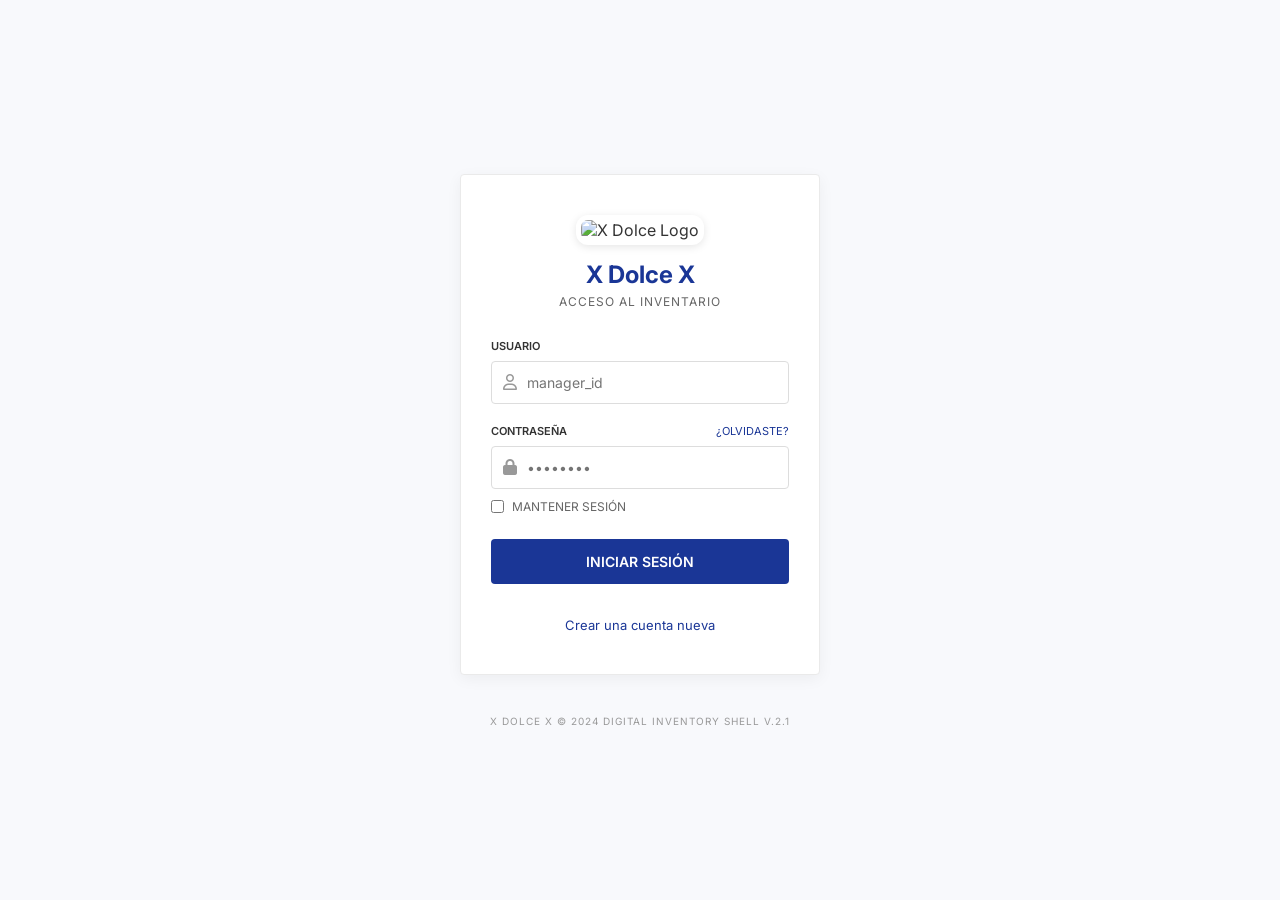
==== frontend/customers.html @ 228d72e4 "Subir carpeta X Dolce Inventario(Backend, database, Frontend" ====
<!DOCTYPE html>
<html lang="es">
<head>
    <meta charset="UTF-8">
    <meta name="viewport" content="width=device-width, initial-scale=1.0">
    <title>X Dolce - Clientes</title>
    <link href="https://fonts.googleapis.com/css2?family=Inter:wght@400;500;600;700&display=swap" rel="stylesheet">
    <link rel="stylesheet" href="https://cdnjs.cloudflare.com/ajax/libs/font-awesome/6.4.0/css/all.min.css">
    <link rel="stylesheet" href="css/style.css">
    <link rel="stylesheet" href="css/layout.css">
</head>
<body>

    <div class="app-container">
        <!-- Sidebar -->
        <aside class="sidebar">
            <div>
                <div class="sidebar-header">
                    <div class="sidebar-logo">
                        <img src="https://ui-avatars.com/api/?name=X+D&background=fff&color=1a3696&bold=true" alt="Logo">
                        <div>
                            <h2>X Dolce</h2>
                            <p>Operaciones de inventario</p>
                        </div>
                    </div>
                </div>
                
                <ul class="sidebar-menu">
                    <li><a href="dashboard.html"><i class="fa-solid fa-box"></i> Inventario</a></li>
                    <li><a href="pos.html"><i class="fa-solid fa-cash-register"></i> Punto de Venta</a></li>
                    <li><a href="layaways.html"><i class="fa-solid fa-box-open"></i> Apartados</a></li>
                    <li><a href="customers.html" class="active"><i class="fa-solid fa-users"></i> Clientes</a></li>
                    <li><a href="history.html"><i class="fa-solid fa-clock-rotate-left"></i> Historial</a></li>
                </ul>

                <div class="sidebar-action">
                    <button class="btn-primary" style="width: 100%;" onclick="openCustomerModal()"><i class="fa-solid fa-plus"></i> Nuevo Cliente</button>
                </div>
            </div>

            <ul class="sidebar-menu sidebar-footer">
                <li><a href="settings.html"><i class="fa-solid fa-gear"></i> Ajustes</a></li>
                <li><a href="#"><i class="fa-regular fa-circle-question"></i> Soporte</a></li>
                <li><a href="#" onclick="logout()"><i class="fa-solid fa-arrow-right-from-bracket"></i> Salir</a></li>
            </ul>
        </aside>

        <!-- Main Content -->
        <main class="main-content">
            <header class="topbar">
                <div class="search-bar">
                    <i class="fa-solid fa-magnifying-glass"></i>
                    <input type="text" id="searchInput" placeholder="Buscar cliente por nombre o documento..." onkeyup="filterCustomers()">
                </div>
                <div class="topbar-actions">
                    <div class="user-profile">
                        <i class="fa-solid fa-circle-user" style="font-size: 24px; color: var(--primary-color);"></i>
                        <span id="userNameDisplay">Usuario</span>
                    </div>
                </div>
            </header>

            <div class="page-content">
                <div class="page-header">
                    <h1 class="page-title">Directorio de Clientes</h1>
                    <div class="action-buttons">
                        <button class="btn-primary" onclick="openCustomerModal()"><i class="fa-solid fa-user-plus"></i> Registrar Cliente</button>
                    </div>
                </div>

                <div style="background: white; border-radius: 8px; padding: 20px; box-shadow: 0 1px 3px rgba(0,0,0,0.05);">
                    <table class="data-table">
                        <thead>
                            <tr>
                                <th>ID / Doc</th>
                                <th>Nombre Completo</th>
                                <th>Teléfono</th>
                                <th>Correo</th>
                                <th>Dirección</th>
                                <th>Acciones</th>
                            </tr>
                        </thead>
                        <tbody id="customersTableBody">
                            <!-- Llenado por JS -->
                        </tbody>
                    </table>
                </div>
            </div>
        </main>
    </div>

    <!-- Modal for Customer Form -->
    <div id="customerModal" class="modal" style="display:none; position:fixed; top:0; left:0; width:100%; height:100%; background:rgba(0,0,0,0.5); z-index:1000; align-items:center; justify-content:center;">
        <div style="background:white; padding:30px; border-radius:8px; width:500px; max-width:90%;">
            <h2 id="modalTitle" style="margin-bottom: 20px;">Registrar Cliente</h2>
            <form id="customerForm" onsubmit="saveCustomer(event)">
                <input type="hidden" id="customerId">
                <div class="form-group" style="margin-bottom: 15px;">
                    <label>Nombre Completo *</label>
                    <input type="text" id="custName" class="form-input" style="width: 100%;" required>
                </div>
                <div class="form-group" style="margin-bottom: 15px;">
                    <label>Documento / Cédula</label>
                    <input type="text" id="custDoc" class="form-input" style="width: 100%;">
                </div>
                <div style="display: grid; grid-template-columns: 1fr 1fr; gap: 15px; margin-bottom: 15px;">
                    <div class="form-group">
                        <label>Teléfono</label>
                        <input type="text" id="custPhone" class="form-input" style="width: 100%;">
                    </div>
                    <div class="form-group">
                        <label>Correo</label>
                        <input type="email" id="custEmail" class="form-input" style="width: 100%;">
                    </div>
                </div>
                <div class="form-group" style="margin-bottom: 20px;">
                    <label>Dirección</label>
                    <input type="text" id="custAddress" class="form-input" style="width: 100%;">
                </div>
                <div style="display: flex; justify-content: flex-end; gap: 10px;">
                    <button type="button" class="btn-secondary" onclick="closeCustomerModal()">Cancelar</button>
                    <button type="submit" class="btn-primary">Guardar Cliente</button>
                </div>
            </form>
        </div>
    </div>

    <script src="js/api.js"></script>
    <script src="js/auth.js"></script>
    <script src="js/customers.js"></script>
</body>
</html>
---- frontend/css/style.css ----
:root {
    --primary-color: #1a3696;
    --primary-hover: #122872;
    --background-color: #f5f6fa;
    --text-main: #333;
    --text-muted: #666;
    --border-color: #e0e0e0;
    --white: #ffffff;
    --danger: #dc3545;
    --success: #28a745;
    --warning: #ffc107;
    --font-family: 'Inter', sans-serif;
    --sidebar-bg: #ffffff;
    --sidebar-hover: #f0f2f5;
    --card-shadow: 0 4px 6px rgba(0,0,0,0.05);
}

* {
    margin: 0;
    padding: 0;
    box-sizing: border-box;
}

body {
    font-family: var(--font-family);
    background-color: var(--background-color);
    color: var(--text-main);
}

a {
    text-decoration: none;
    color: var(--primary-color);
}

input, button {
    font-family: inherit;
}

/* Utilities */
.btn-primary {
    background-color: var(--primary-color);
    color: var(--white);
    border: none;
    padding: 10px 15px;
    border-radius: 4px;
    cursor: pointer;
    font-weight: 600;
    transition: background 0.3s;
}

.btn-primary:hover {
    background-color: var(--primary-hover);
}

.card {
    background: var(--white);
    border-radius: 8px;
    box-shadow: var(--card-shadow);
    padding: 20px;
    border: 1px solid var(--border-color);
}

/* Form inputs used across modals */
.form-input {
    width: 100%;
    padding: 10px 12px;
    border: 1px solid #ddd;
    border-radius: 4px;
    font-size: 14px;
    font-family: var(--font-family);
    color: var(--text-main);
    background: #fff;
    transition: border-color 0.2s;
    box-sizing: border-box;
}

.form-input:focus {
    outline: none;
    border-color: var(--primary-color);
    box-shadow: 0 0 0 3px rgba(26, 54, 150, 0.08);
}

.form-input[readonly] {
    background: #f5f6fa;
    color: #888;
    cursor: not-allowed;
}

select.form-input {
    cursor: pointer;
}

/* Modals */
.modal {
    display: none;
}
---- frontend/css/layout.css ----
/* Layout general */
.app-container {
    display: flex;
    height: 100vh;
    overflow: hidden;
}

/* Sidebar */
.sidebar {
    width: 250px;
    background-color: var(--sidebar-bg);
    border-right: 1px solid var(--border-color);
    display: flex;
    flex-direction: column;
    justify-content: space-between;
}

.sidebar-header {
    padding: 20px;
    text-align: center;
    border-bottom: 1px solid var(--border-color);
}

.sidebar-logo {
    display: flex;
    align-items: center;
    gap: 10px;
    justify-content: center;
}

.sidebar-logo img {
    width: 40px;
    border-radius: 8px;
}

.sidebar-logo div {
    text-align: left;
}

.sidebar-logo h2 {
    font-size: 16px;
    color: var(--primary-color);
    margin: 0;
}

.sidebar-logo p {
    font-size: 11px;
    color: var(--text-muted);
    margin: 0;
}

.sidebar-menu {
    list-style: none;
    padding: 20px 0;
    flex-grow: 1;
}

.sidebar-menu li {
    margin-bottom: 5px;
}

.sidebar-menu a {
    display: flex;
    align-items: center;
    padding: 12px 20px;
    color: var(--text-main);
    text-decoration: none;
    font-weight: 500;
    font-size: 14px;
    transition: background 0.2s;
}

.sidebar-menu a i {
    width: 24px;
    font-size: 18px;
    color: var(--text-muted);
}

.sidebar-menu a:hover, .sidebar-menu a.active {
    background-color: #f0f4f8;
    color: var(--primary-color);
    border-right: 4px solid var(--primary-color);
}

.sidebar-menu a.active i {
    color: var(--primary-color);
}

.sidebar-action {
    padding: 20px;
}

.sidebar-footer {
    padding: 20px 0;
    border-top: 1px solid var(--border-color);
}

/* Main Content */
.main-content {
    flex-grow: 1;
    display: flex;
    flex-direction: column;
    overflow-y: auto;
}

/* Topbar */
.topbar {
    display: flex;
    justify-content: space-between;
    align-items: center;
    padding: 15px 30px;
    background-color: var(--white);
    border-bottom: 1px solid var(--border-color);
}

.search-bar {
    display: flex;
    align-items: center;
    background-color: #f5f6fa;
    border-radius: 4px;
    padding: 8px 15px;
    width: 400px;
    border: 1px solid var(--border-color);
}

.search-bar i {
    color: var(--text-muted);
    margin-right: 10px;
}

.search-bar input {
    border: none;
    background: transparent;
    width: 100%;
    outline: none;
    font-size: 14px;
}

.topbar-actions {
    display: flex;
    align-items: center;
    gap: 20px;
}

.btn-icon {
    background: none;
    border: none;
    font-size: 18px;
    color: var(--text-muted);
    cursor: pointer;
}

.user-profile {
    display: flex;
    align-items: center;
    gap: 10px;
    font-weight: 600;
    font-size: 14px;
}

/* Page Content */
.page-content {
    padding: 30px;
}

.page-header {
    display: flex;
    justify-content: space-between;
    align-items: center;
    margin-bottom: 25px;
}

.page-title {
    font-size: 24px;
    font-weight: 600;
    color: var(--text-main);
}

.action-buttons {
    display: flex;
    gap: 10px;
}

.btn-secondary {
    background: var(--white);
    border: 1px solid var(--border-color);
    padding: 8px 15px;
    border-radius: 4px;
    cursor: pointer;
    font-weight: 500;
    display: flex;
    align-items: center;
    gap: 8px;
    transition: background 0.3s;
}

.btn-secondary:hover {
    background: var(--sidebar-hover);
}

/* Stats Cards */
.stats-grid {
    display: grid;
    grid-template-columns: repeat(4, 1fr);
    gap: 20px;
    margin-bottom: 30px;
}

.stat-card {
    background: var(--white);
    border: 1px solid var(--border-color);
    border-radius: 8px;
    padding: 20px;
    box-shadow: 0 2px 5px rgba(0,0,0,0.02);
}

.stat-title {
    font-size: 12px;
    color: var(--text-muted);
    font-weight: 600;
    margin-bottom: 10px;
    text-transform: uppercase;
}

.stat-value {
    font-size: 24px;
    font-weight: 700;
    color: var(--text-main);
    margin-bottom: 5px;
}

.stat-sub {
    font-size: 12px;
    color: var(--text-muted);
    display: flex;
    align-items: center;
    gap: 5px;
}

.text-danger { color: var(--danger); }
.text-success { color: var(--success); }

/* Table */
.data-table {
    width: 100%;
    border-collapse: collapse;
    background: var(--white);
    border-radius: 8px;
    overflow: hidden;
    box-shadow: 0 2px 5px rgba(0,0,0,0.02);
    border: 1px solid var(--border-color);
}

.data-table th, .data-table td {
    padding: 15px 20px;
    text-align: left;
    border-bottom: 1px solid var(--border-color);
    font-size: 14px;
}

.data-table th {
    background: #fafbfe;
    font-weight: 600;
    color: var(--text-muted);
    text-transform: uppercase;
    font-size: 12px;
}

.badge {
    padding: 4px 8px;
    border-radius: 12px;
    font-size: 11px;
    font-weight: 600;
}

.badge-primary { background: #e6ebf5; color: var(--primary-color); }
.badge-danger { background: #fbe6e8; color: var(--danger); }
.badge-warning { background: #fdf5d3; color: #856404; }
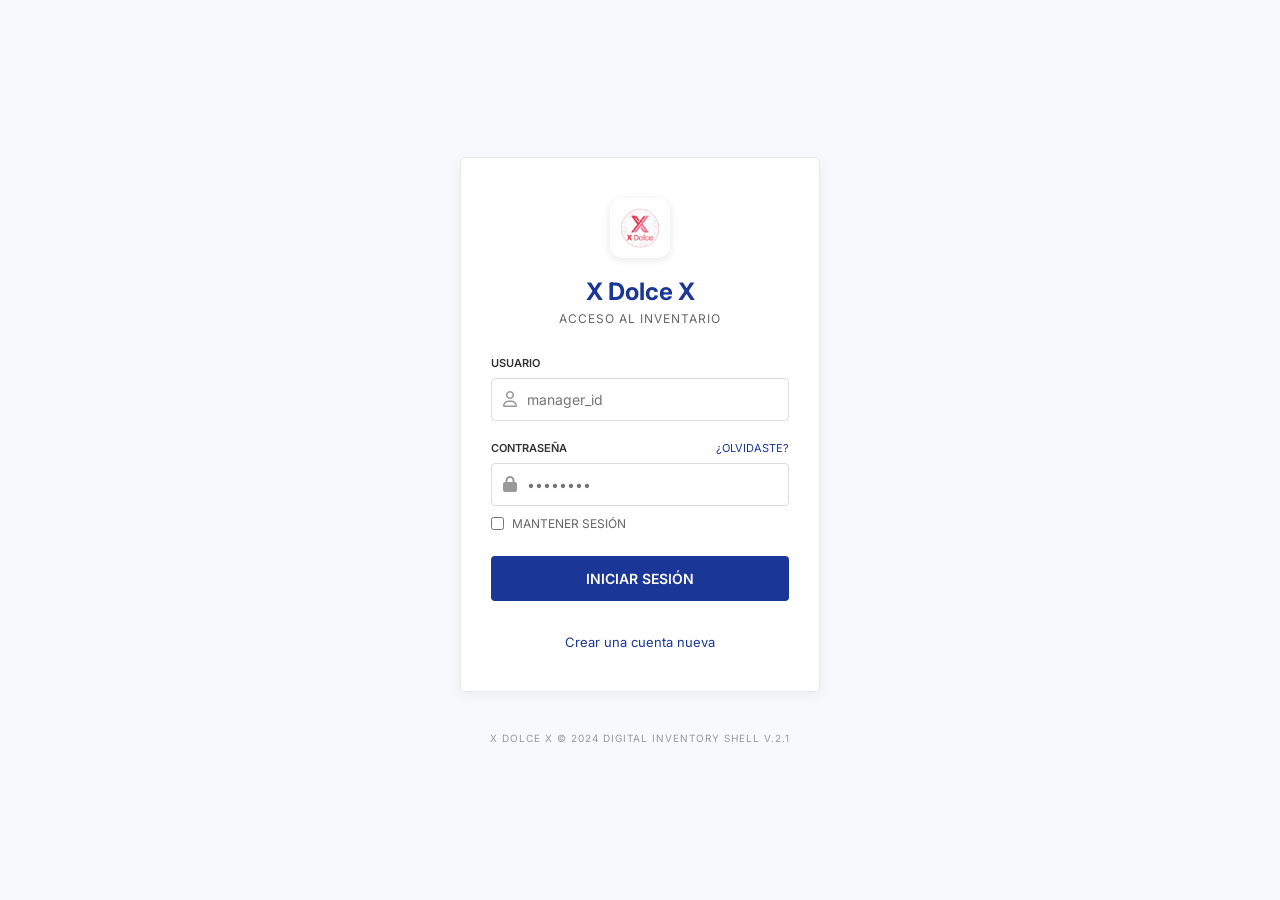
==== commit 2cccc7c7: "Notificaciones funcional" ====
--- a/frontend/customers.html
+++ b/frontend/customers.html
@@ -17,7 +17,7 @@
             <div>
                 <div class="sidebar-header">
                     <div class="sidebar-logo">
-                        <img src="https://ui-avatars.com/api/?name=X+D&background=fff&color=1a3696&bold=true" alt="Logo">
+                        <img src="assets/images/logo.png" alt="Logo">
                         <div>
                             <h2>X Dolce</h2>
                             <p>Operaciones de inventario</p>
@@ -53,6 +53,20 @@
                     <input type="text" id="searchInput" placeholder="Buscar cliente por nombre o documento..." onkeyup="filterCustomers()">
                 </div>
                 <div class="topbar-actions">
+                    <div style="position: relative;">
+                        <button class="btn-icon" id="notificationBellBtn" onclick="toggleGlobalNotifications()" style="cursor:pointer; position:relative;">
+                            <i class="fa-regular fa-bell"></i>
+                            <span id="notifBadge" style="display:none;position:absolute;top:4px;right:4px;width:8px;height:8px;background:#dc3545;border-radius:50%;box-shadow:0 0 0 2px white;"></span>
+                        </button>
+                        <div id="notificationsDropdown" style="display:none; position:absolute; top:40px; right:0; width:300px; background:white; border-radius:8px; box-shadow:0 10px 25px rgba(0,0,0,0.15); border:1px solid #eee; z-index:1000; overflow:hidden;">
+                            <div style="padding:15px; border-bottom:1px solid #eee; font-weight:600; color:#333; display:flex; justify-content:space-between; align-items:center;">
+                                Alertas de Stock <span id="notifCount" class="badge badge-danger" style="font-size:11px;">0</span>
+                            </div>
+                            <div id="notificationsList" style="max-height:300px; overflow-y:auto; padding:0;">
+                                <!-- Alerts will be injected here -->
+                            </div>
+                        </div>
+                    </div>
                     <div class="user-profile">
                         <i class="fa-solid fa-circle-user" style="font-size: 24px; color: var(--primary-color);"></i>
                         <span id="userNameDisplay">Usuario</span>
@@ -130,3 +144,4 @@
     <script src="js/customers.js"></script>
 </body>
 </html>
+
